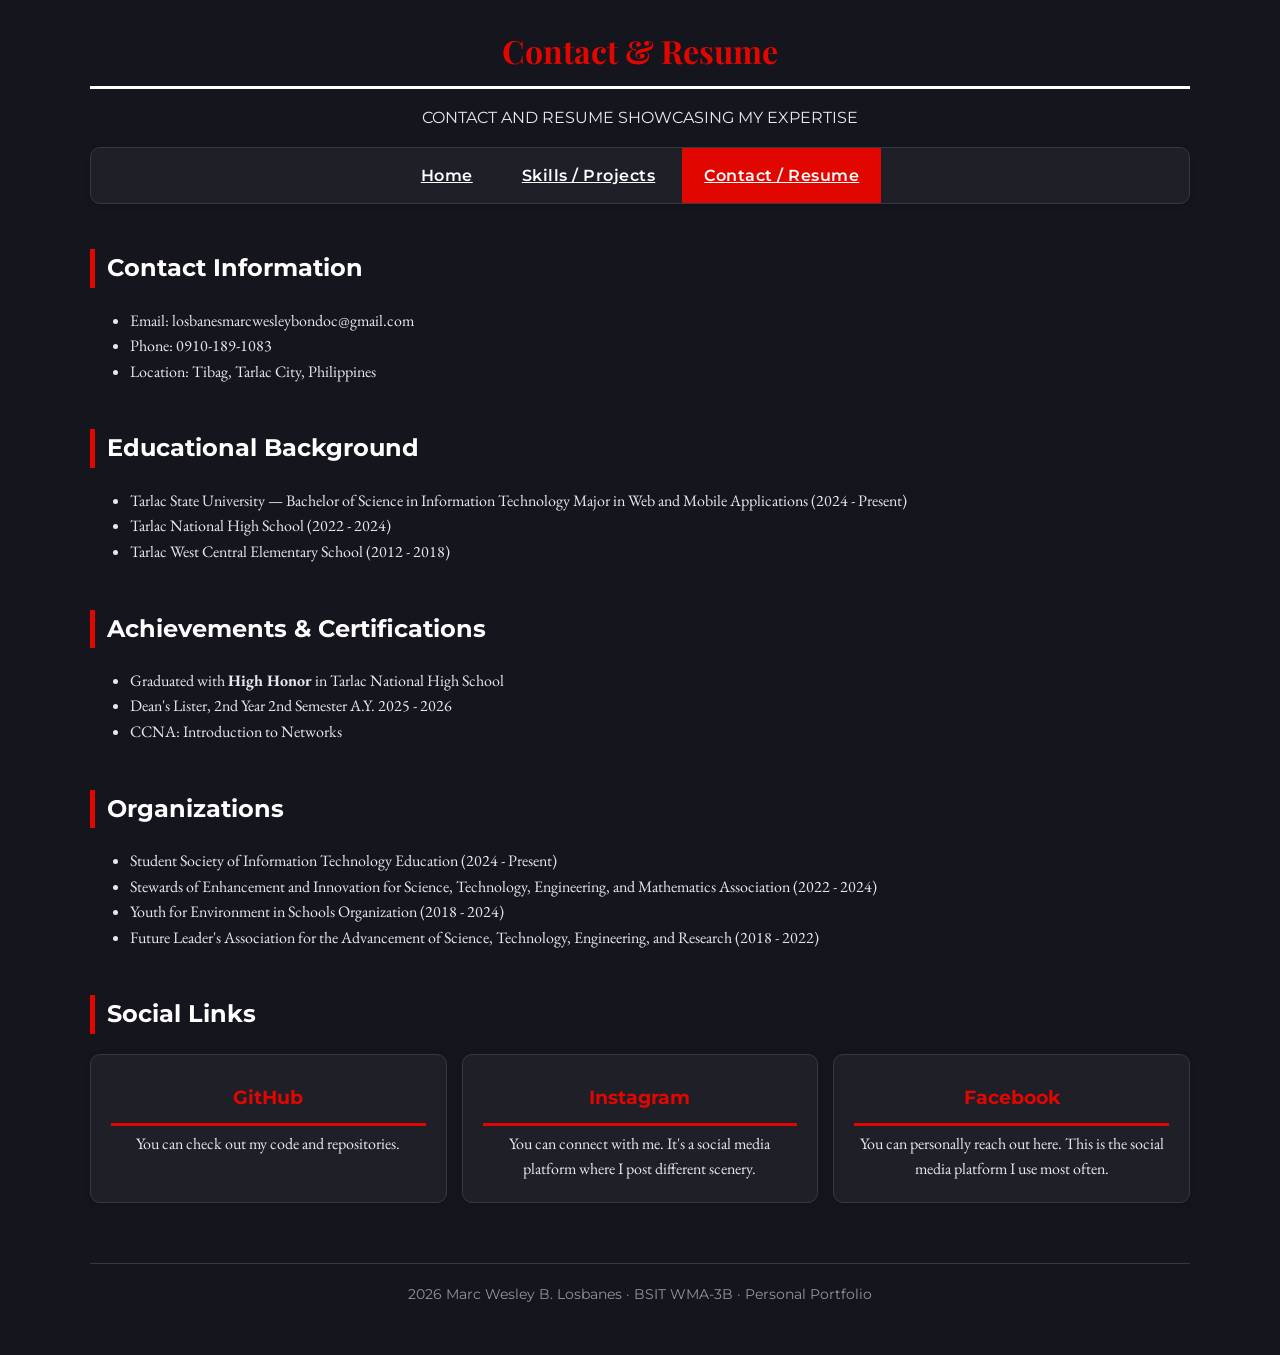
==== WebDev Portfolio/contact.html @ a83fbb27 "Add files via upload" ====
<!DOCTYPE html>
<html lang="en">
<head>
    <meta charset="UTF-8">
    <meta name="viewport" content="width=device-width, initial-scale=1.0">
    <title>Marc Wesley Losbanes | Contact &amp; Resume</title>
    <link rel="preconnect" href="https://fonts.googleapis.com">
    <link rel="preconnect" href="https://fonts.gstatic.com" crossorigin>
    <link href="https://fonts.googleapis.com/css2?family=EB+Garamond:ital,wght@0,400..800;1,400..800&family=Montserrat:ital,wght@0,100..900;1,100..900&family=Playfair+Display:ital,wght@0,400..900;1,400..900&display=swap" rel="stylesheet">
    <link rel="stylesheet" href="style.css">
</head>
<body>
    <header class="site-header">
        <h1>Contact & Resume</h1>
        <p class="p-header">CONTACT AND RESUME SHOWCASING MY EXPERTISE</p>
        <nav class="main-nav">
            <ul>
                    <li><a href="main.html">Home</a></li>
                    <li><a href="skill.html">Skills / Projects</a></li>
                    <li><a href="contact.html" class="active">Contact / Resume</a></li>
                </ul>   
        </nav>
    </header>

        <section class="interest">
        <h2>Contact Information</h2>
        <ul>
            <li>Email: losbanesmarcwesleybondoc@gmail.com</li>
            <li>Phone: 0910-189-1083</li>
            <li>Location: Tibag, Tarlac City, Philippines</li>
        </ul>
    </section>

    <section class="interest">
        <h2>Educational Background</h2>
        <ul>
            <li>Tarlac State University — Bachelor of Science in Information Technology Major in Web and Mobile Applications (2024 - Present)</li>
            <li>Tarlac National High School (2022 - 2024)</li>
            <li>Tarlac West Central Elementary School (2012 - 2018)</li>
        </ul>
    </section>

    <section class="interest">
        <h2>Achievements & Certifications</h2>
        <ul>
            <li>Graduated with <strong>High Honor</strong> in Tarlac National High School</li>
            <li>Dean's Lister, 2nd Year 2nd Semester A.Y. 2025 - 2026</li>
            <li>CCNA: Introduction to Networks</li>
        </ul>
    </section>

    <section class="interest">
        <h2>Organizations</h2>
        <ul>
            <li>Student Society of Information Technology Education (2024 - Present)</li>
            <li>Stewards of Enhancement and Innovation for Science, Technology, Engineering, and Mathematics Association (2022 - 2024)</li>
            <li>Youth for Environment in Schools Organization (2018 - 2024)</li>
            <li>Future Leader's Association for the Advancement of Science, Technology, Engineering, and Research (2018 - 2022)</li>
        </ul>
    </section>

    <section class="interest">
        <h2>Social Links</h2>
        <div class="interest-cards">
            <a href="https://github.com/MistQuin" class="card" target="_blank">
                <h3>GitHub</h3>
                <p>You can check out my code and repositories.</p>
            </a>
            <a href="https://www.instagram.com/ken_yukii/" class="card" target="_blank">
                <h3>Instagram</h3>
                <p>You can connect with me. It's a social media platform where I post different scenery.</p>
            </a>
            <a href="https://www.facebook.com/asherlaw.asherlaw" class="card" target="_blank">
                <h3>Facebook</h3>
                <p>You can personally reach out here. This is the social media platform I use most often.</p>
            </a>
        </div>
    </section>

    <footer>
        2026 Marc Wesley B. Losbanes · BSIT WMA-3B · Personal Portfolio
    </footer>
</body>
---- WebDev Portfolio/style.css ----
/* ---------- Body ---------- */
    body {
        background-color: #15151E;
        color: #e8e8ed;
        max-width: 1100px;
        margin: 0 auto;
        padding: 0 30px 50px;
        line-height: 1.6;
        font-family: 'EB Garamond', serif;
    }
    
    /* ---------- Header / Navigation ---------- */
    header.site-header {
        padding-top: 25px;
    }
    
    .p-header{
        text-align: center;
        font-family: 'Montserrat', serif;
    }
    
    nav.main-nav {
        background-color: #1f1f28;
        border: 1px solid #38383f;
        border-radius: 10px;
        margin-bottom: 10px;
        box-shadow: 0 2px 6px rgba(0,0,0,0.15);
    }
    
    nav.main-nav ul {
        list-style: none;
        display: flex;
        justify-content: center;
        gap: 5px;
        margin: 0;
        padding: 0;
        flex-wrap: wrap;
    }
    
    nav.main-nav a {
        display: block;
        color: #ffffff;
        font-family: 'Montserrat', sans-serif;
        font-weight: 600;
        letter-spacing: 0.5px;
        padding: 15px 22px;
        transition: background-color 0.25s ease-out, color 0.25s ease-out;
    }
    
    nav.main-nav a:hover,
    nav.main-nav a.active {
        background-color: #E10600;
        color: #ffffff;
    }
    
    nav.interest-nav {
        display: inline-block;
        background-color: #1f1f28;
        border: 1px solid #38383f;
        border-radius: 10px;
        margin-bottom: 10px;
        box-shadow: 0 2px 6px rgba(0, 0, 0, 0.15);
    }
    
    nav.interest-nav a {
        display: block;
        color: #ffffff;
        font-family: 'Montserrat', sans-serif;
        font-weight: 600;
        letter-spacing: 0.5px;
        padding: 15px 22px;
        text-decoration: none;
        transition: background-color 0.25s ease-out, color 0.25s ease-out;
    }
    
    nav.interest-nav a:hover,
    nav.interest-nav a.active {
        background-color: #E10600;
        color: #ffffff;
    }
    
    /* ---------- Fonts ---------- */
    h1 {
        color: #E10600;
        font-family: 'Playfair Display', serif;
        text-align: center;
        border-bottom: 3px solid #ffffff;
        padding-bottom: 10px;
        margin: 0 0 5px;
    }
    h2 {
        color: #ffffff;
        border-left: 5px solid #E10600;
        padding-left: 12px;
        margin-top: 45px;
        font-family: 'Montserrat', sans-serif
    }
    
    h3 {
        border-bottom: 3px solid #E10600;
        padding-bottom: 10px;
        margin: 0 0 5px;
    }
    
    h4 {
        font-family: 'Montserrat', sans-serif;
        font-size: large;
    }

    h5 {
        font-family: 'Montserrat', sans-serif;
        font-size: medium;
    }
    
    /* ---------- Design ---------- */
    .profile {
        display: flex;
        align-items: center;
        gap: 30px;
    }
    
    .profile-image {
        width: 200px;
        height: 200px;
        border-radius: 50%;
        object-fit: cover;
    }
    
    .introduction {
        flex: 1;
    }   
    
    .introduction p {
        font-family: 'EB Garamond', serif;
    }
    
    .interest {
        margin-top: 35px;
    }
    
    .interest-cards {
        display: grid;
        grid-template-columns: repeat(auto-fit, minmax(220px, 1fr));
        gap: 15px;
        margin-top: 15px;
    }
    
    .card {
        background-color: #1f1f28;
        border: 1px solid #38383f;
        border-radius: 10px;
        padding: 20px;
        box-shadow: 0 2px 6px rgba(0, 0, 0, 0.15);
        transition: transform 0.25s ease-out;
        text-decoration: none;
        color: inherit;
    }
    
    .card:hover {
        transform: translateY(-5px) scale(1.05);
        box-shadow: 0 8px 16px rgba(0,0,0,0.12);
    }
    
    .card .icon {
        text-align: center;
        font-size: 50px;
        margin-bottom: 8px;
    }
    
    .card h3 {
        text-align: center;
        margin: 8px 0 5px;
        color: #E10600;
        font-family: 'Montserrat', sans-serif
    }
    
    .card p {
        text-align: center;
        margin: 0;
    }
    
    
    img {
        height: 230px ;
        width: 230px ;
        align-items: center;
        border-radius: 25px;
    
    }
    
    .table {
        width: 75%;
        margin: 20px auto 0;
        border-collapse: collapse;
        background-color: #1f1f28;
        border: 1px solid #38383f;
        box-shadow: 0 2px 6px rgba(0, 0, 0, 0.15);
        font-family: 'Montserrat', sans-serif;
    }
    
    .table caption {
        margin-bottom: 10px;
        color: #e8e8ed;
        font-family: 'EB Garamond', serif;
        font-size: 16px;
    }
    
    .table th {
        background-color: #E10600;
        color: #ffffff;
        text-align: left;
    }
    
    .table th,
    .table td {
        padding: 12px 15px;
        border: 1px solid #38383f;
    }
    
    .project {
        height: 320px ;
        width: 320px ;
        align-items: center;
        border-radius: 25px;
    }

    /* ---------- Footer ---------- */
    footer{
        text-align: center;
        margin-top: 60px;
        padding-top: 20px;
        border-top: 1px solid #38383f;
        font-family: 'Montserrat', sans-serif;
        font-size: 0.85rem;
        color: #949498;
    }
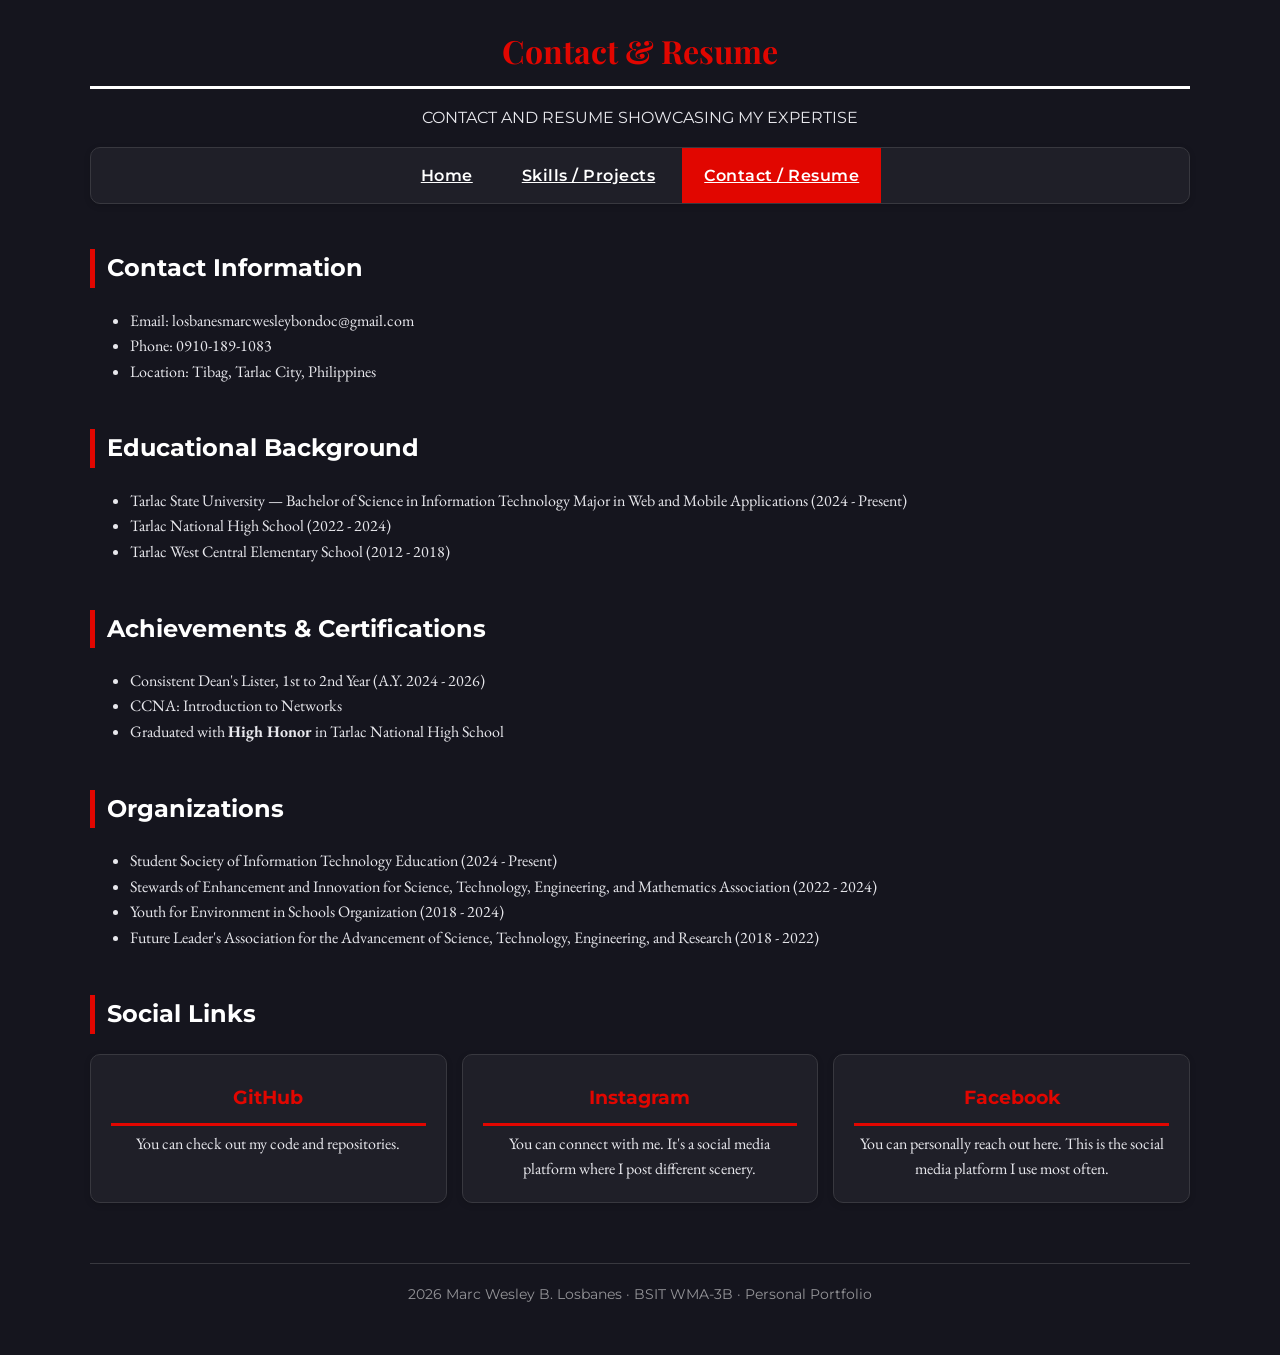
==== commit 08047a1d: "Add files via upload" ====
--- a/WebDev Portfolio/contact.html
+++ b/WebDev Portfolio/contact.html
@@ -15,7 +15,7 @@
         <p class="p-header">CONTACT AND RESUME SHOWCASING MY EXPERTISE</p>
         <nav class="main-nav">
             <ul>
-                    <li><a href="main.html">Home</a></li>
+                    <li><a href="index.html">Home</a></li>
                     <li><a href="skill.html">Skills / Projects</a></li>
                     <li><a href="contact.html" class="active">Contact / Resume</a></li>
                 </ul>   
@@ -43,9 +43,9 @@
     <section class="interest">
         <h2>Achievements & Certifications</h2>
         <ul>
+            <li>Consistent Dean's Lister, 1st to 2nd Year (A.Y. 2024 - 2026)</li>
+            <li>CCNA: Introduction to Networks</li>
             <li>Graduated with <strong>High Honor</strong> in Tarlac National High School</li>
-            <li>Dean's Lister, 2nd Year 2nd Semester A.Y. 2025 - 2026</li>
-            <li>CCNA: Introduction to Networks</li>
         </ul>
     </section>
 
